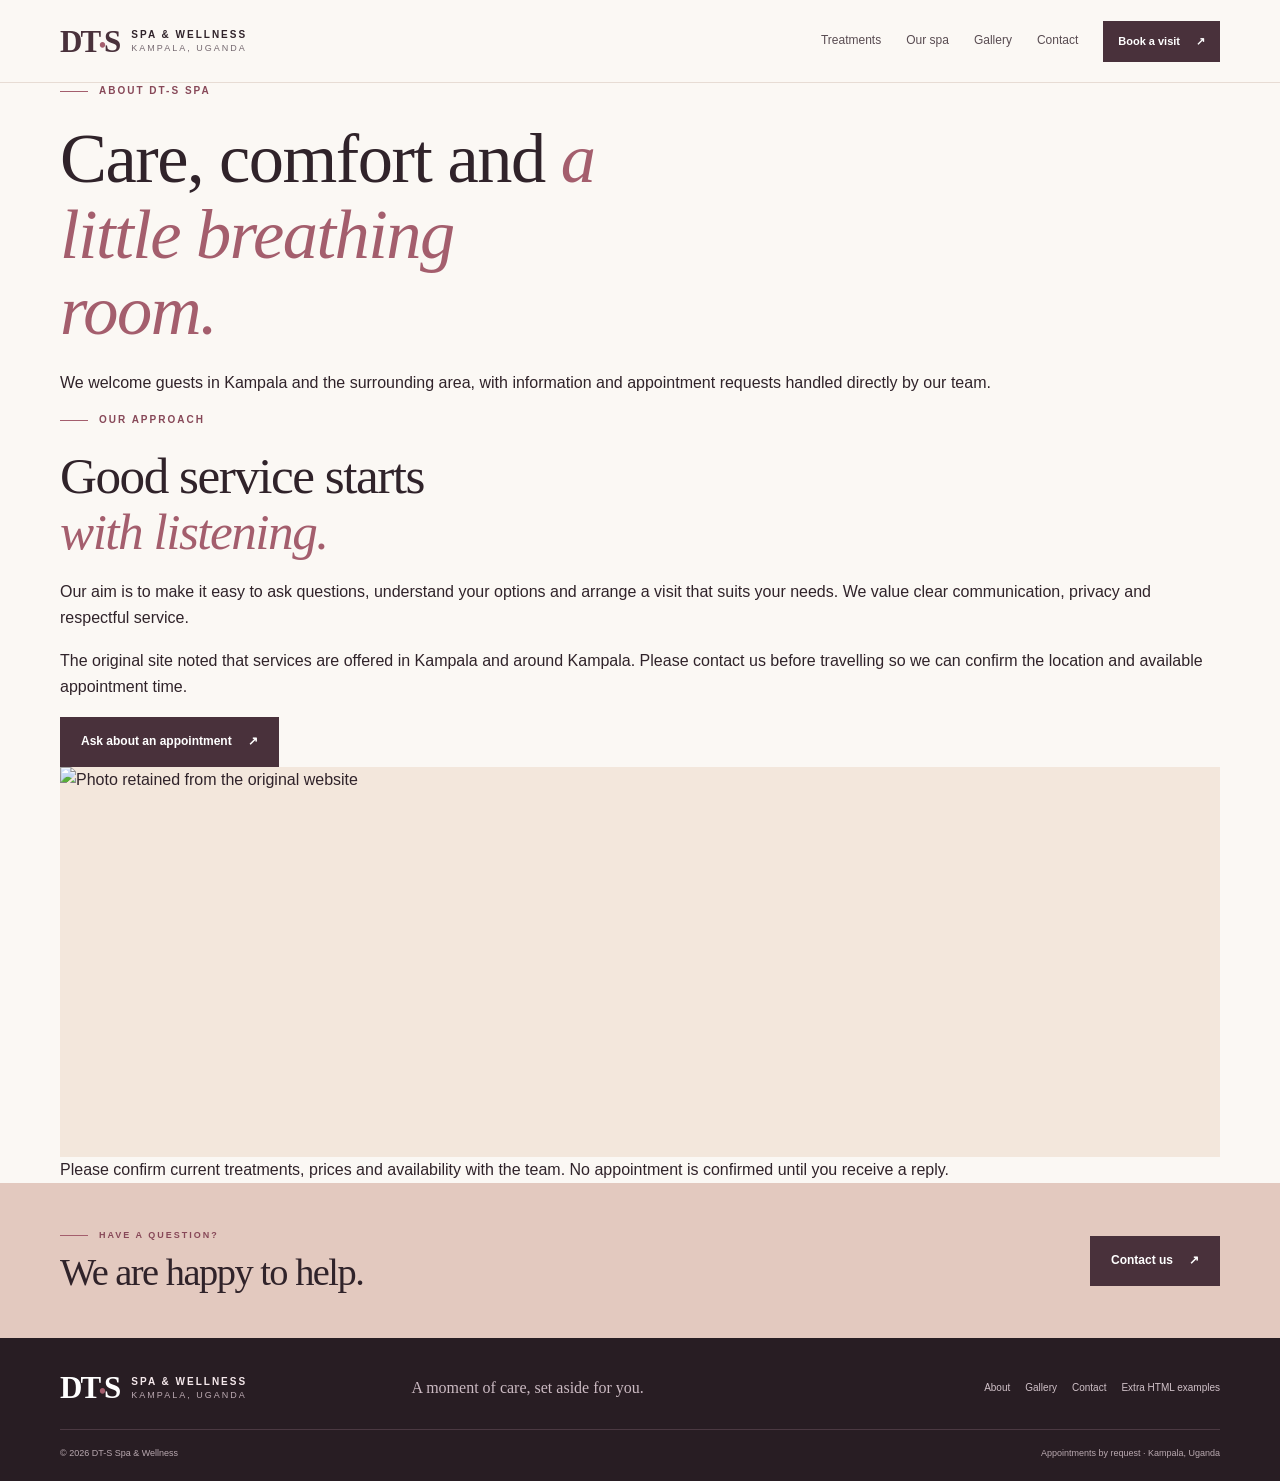
==== about us.html @ f5f5b664 "Add spa about page" ====
<!doctype html>
<html lang="en">
<head>
  <meta charset="utf-8">
  <meta name="viewport" content="width=device-width, initial-scale=1">
  <meta name="description" content="Learn about DT-S Spa & Wellness and our appointment-led approach to massage and body care in Kampala, Uganda.">
  <title>About Us | DT-S Spa & Wellness</title>
  <link rel="stylesheet" href="font.css"><script src="script.js" defer></script>
</head>
<body>
<a class="skip-link" href="#main">Skip to content</a>
<header class="site-header"><div class="container nav-wrap">
  <a class="brand" href="index.html"><span class="brand-mark">DT<span>•</span>S</span><span class="brand-copy"><strong>SPA & WELLNESS</strong><small>KAMPALA, UGANDA</small></span></a>
  <button class="menu-toggle" type="button" aria-expanded="false" aria-controls="primary-nav" aria-label="Open navigation"><span></span><span></span><span></span></button>
  <nav class="primary-nav" id="primary-nav" aria-label="Main navigation"><a href="index.html#treatments">Treatments</a><a href="about%20us.html" aria-current="page">Our spa</a><a href="gallery.html">Gallery</a><a href="contact%20us.html">Contact</a><a class="button button-small button-dark nav-book" href="index.html#booking">Book a visit <span aria-hidden="true">↗</span></a></nav>
</div></header>
<main id="main">
  <section class="page-hero"><div class="container"><p class="eyebrow"><span class="eyebrow-line"></span> ABOUT DT-S SPA</p><h1>Care, comfort and <em>a little breathing room.</em></h1><p>We welcome guests in Kampala and the surrounding area, with information and appointment requests handled directly by our team.</p></div></section>
  <section class="content-section"><div class="container content-grid">
    <div class="content-copy"><p class="eyebrow"><span class="eyebrow-line"></span> OUR APPROACH</p><h2>Good service starts<br><em>with listening.</em></h2><p>Our aim is to make it easy to ask questions, understand your options and arrange a visit that suits your needs. We value clear communication, privacy and respectful service.</p><p>The original site noted that services are offered in Kampala and around Kampala. Please contact us before travelling so we can confirm the location and available appointment time.</p><a class="button button-dark" href="index.html#booking">Ask about an appointment <span aria-hidden="true">↗</span></a></div>
    <div><img src="king.jpg" alt="Photo retained from the original website" style="width:100%;height:390px;object-fit:cover;background:#f3e7dc"><div class="notice-box">Please confirm current treatments, prices and availability with the team. No appointment is confirmed until you receive a reply.</div></div>
  </div></section>
  <section class="contact-band"><div class="container contact-band-inner"><div><p class="eyebrow"><span class="eyebrow-line"></span> HAVE A QUESTION?</p><h2>We are happy to help.</h2></div><a class="button button-dark" href="contact%20us.html">Contact us <span aria-hidden="true">↗</span></a></div></section>
</main>
<footer class="site-footer"><div class="container footer-main"><a class="brand brand-footer" href="index.html"><span class="brand-mark">DT<span>•</span>S</span><span class="brand-copy"><strong>SPA & WELLNESS</strong><small>KAMPALA, UGANDA</small></span></a><p>A moment of care, set aside for you.</p><nav aria-label="Footer navigation"><a href="about%20us.html">About</a><a href="gallery.html">Gallery</a><a href="contact%20us.html">Contact</a><a href="examples.html">Extra HTML examples</a></nav></div><div class="container footer-bottom"><span>© <span data-current-year>2026</span> DT-S Spa & Wellness</span><span>Appointments by request · Kampala, Uganda</span></div></footer>
</body>
</html>
---- font.css ----
:root{--ink:#30232a;--plum:#49313b;--rose:#a45e6d;--sand:#f3e7dc;--paper:#fbf8f4;--white:#fffdfa;--muted:#756970;--line:#e7dcd4;--gold:#c69c6c;--serif:Georgia,"Times New Roman",serif;--sans:Arial,Helvetica,sans-serif}
*{box-sizing:border-box}html{scroll-behavior:smooth;scroll-padding-top:90px}body{margin:0;background:var(--paper);color:var(--ink);font-family:var(--sans);font-size:16px;line-height:1.65}img{display:block;max-width:100%;height:auto}a{color:inherit;text-decoration:none}button,input,select,textarea{font:inherit}a:focus-visible,button:focus-visible,input:focus-visible,select:focus-visible,textarea:focus-visible{outline:3px solid var(--gold);outline-offset:3px}.container{width:min(1160px,calc(100% - 48px));margin:auto}.skip-link{position:absolute;left:12px;top:-60px;z-index:100;background:white;padding:10px 16px}.skip-link:focus{top:12px}
.site-header{position:sticky;top:0;z-index:50;background:rgba(251,248,244,.96);backdrop-filter:blur(14px);border-bottom:1px solid var(--line)}.nav-wrap{height:82px;display:flex;align-items:center;justify-content:space-between;gap:24px}.brand{display:inline-flex;align-items:center;gap:12px;flex-shrink:0}.brand-mark{font:700 31px/1 var(--serif);letter-spacing:-2px;color:var(--plum)}.brand-mark span{color:var(--rose);font-size:20px}.brand-copy{display:flex;flex-direction:column;line-height:1.4}.brand-copy strong{font-size:10px;letter-spacing:2px}.brand-copy small{font-size:9px;letter-spacing:2px;color:var(--muted)}.primary-nav{display:flex;align-items:center;gap:25px}.primary-nav>a:not(.button){font-size:12px;color:#594c52}.primary-nav>a:hover,.text-link:hover,.card-link:hover{color:var(--rose)}
.button{display:inline-flex;align-items:center;justify-content:center;gap:16px;min-height:50px;padding:12px 20px;border:1px solid transparent;font-size:12px;font-weight:700;cursor:pointer;transition:.2s}.button:hover{transform:translateY(-2px)}.button-dark{background:var(--plum);color:white}.button-dark:hover{background:var(--rose)}.button-light{background:white;color:var(--plum)}.button-outline{border-color:#bda9ae;background:transparent;color:var(--plum)}.button-small{min-height:41px;padding:9px 14px;font-size:11px}.button-full{width:100%}.menu-toggle{display:none;background:none;border:0;padding:10px}.menu-toggle span{display:block;width:23px;height:2px;margin:5px;background:var(--plum)}
.section{padding:92px 0}.hero{padding:60px 0 78px;position:relative;overflow:hidden}.hero-grid{display:grid;grid-template-columns:1.02fr .98fr;align-items:center;gap:60px}.eyebrow{display:flex;align-items:center;gap:11px;margin:0 0 20px;font-size:10px;font-weight:bold;letter-spacing:2px;color:#874858}.eyebrow-line{width:28px;height:1px;background:var(--rose)}h1,h2{font-family:var(--serif);font-weight:400;letter-spacing:-1.5px;line-height:1.08}h1{font-size:clamp(46px,5.5vw,73px);max-width:560px;margin:0 0 22px}h1 em,h2 em{color:var(--rose);font-weight:400}h2{font-size:clamp(36px,4vw,54px);margin:0 0 20px}.hero-lead{max-width:480px;color:var(--muted);font-size:14px;line-height:1.9;margin-bottom:28px}.hero-actions{display:flex;align-items:center;flex-wrap:wrap;gap:23px}.text-link{display:inline-flex;align-items:center;gap:9px;font-size:12px;font-weight:bold}.hero-notes{display:flex;flex-wrap:wrap;gap:22px;margin-top:32px;color:var(--muted);font-size:11px}.hero-notes span{display:flex;align-items:center;gap:8px}.note-dot{width:6px;height:6px;border-radius:50%;background:var(--gold)}
.hero-visual{position:relative;max-width:500px;margin-left:auto;width:100%;padding:0 18px 28px 0}.hero-image-frame{height:480px;overflow:hidden;background:var(--sand)}.hero-image-frame img{width:100%;height:100%;object-fit:cover}.hero-stamp{position:absolute;right:0;top:30px;width:105px;height:105px;border-radius:50%;background:var(--rose);color:white;display:flex;flex-direction:column;align-items:center;justify-content:center;line-height:1.2;transform:rotate(7deg)}.stamp-top,.stamp-bottom{font-size:8px;letter-spacing:1.4px}.stamp-symbol{font-size:27px}.image-caption{position:absolute;right:18px;bottom:0;background:var(--paper);padding:11px 15px;font-size:9px;letter-spacing:1.3px}.image-caption span{color:var(--rose);margin-right:8px}.hero-bottom-rule{position:absolute;bottom:35px;left:0;width:18%;height:1px;background:var(--line)}
.intro-strip{background:var(--sand);border-block:1px solid #ecded1}.intro-strip-inner{min-height:64px;display:flex;align-items:center;justify-content:space-between;gap:12px}.intro-strip p{margin:0;font-size:9px;letter-spacing:1.4px;color:#77656d}.intro-strip strong{color:var(--plum)}.strip-separator{color:var(--rose)}
.section-heading{display:flex;align-items:flex-end;justify-content:space-between;gap:35px;margin-bottom:38px}.section-heading .eyebrow{margin-bottom:16px}.section-summary{max-width:350px;color:var(--muted);font-size:12px;line-height:1.9;margin:0 0 5px}.treatment-grid{display:grid;grid-template-columns:repeat(3,1fr);gap:17px}.treatment-card{border:1px solid var(--line);padding:26px;min-height:280px;display:flex;flex-direction:column;transition:transform .2s,box-shadow .2s}.treatment-card:hover{transform:translateY(-4px);box-shadow:0 18px 44px #30232a12}.card-highlight{background:var(--sand);border-color:var(--sand)}.card-top{display:flex;justify-content:space-between;margin-bottom:30px}.card-number{font-size:10px;letter-spacing:1.4px;color:var(--rose)}.card-symbol{font:30px var(--serif);color:var(--rose)}.treatment-card h3{font:400 23px/1.25 var(--serif);margin:0 0 12px}.treatment-card p{font-size:12px;line-height:1.85;color:var(--muted);margin:0 0 20px}.card-link{margin-top:auto;padding-top:13px;border-top:1px solid #bda9ae70;display:flex;justify-content:space-between;gap:10px;font-size:10px;font-weight:bold}.fine-print{font-size:10px;color:#86777d;margin:20px 0 0}
.story-section{background:#f2e7df}.story-grid{display:grid;grid-template-columns:1fr 1fr;align-items:center;gap:75px}.story-photo{position:relative;padding:0 0 24px 24px;max-width:490px}.story-photo:before{content:"";position:absolute;inset:25px 25px 0 0;border:1px solid #cba8a1}.story-photo>img{position:relative;width:100%;height:420px;object-fit:cover}.photo-note{position:absolute;right:-15px;bottom:0;display:flex;align-items:center;gap:12px;padding:13px 16px;background:var(--plum);color:white;font:13px/1.3 var(--serif)}.photo-note-mark{width:39px;height:39px;border:1px solid #c79ea6;border-radius:50%;display:grid;place-items:center;font:10px var(--sans)}.story-copy>p:not(.eyebrow){font-size:12px;line-height:2;color:var(--muted)}.story-copy .button{margin-top:10px}.story-signoff{display:flex;align-items:center;gap:12px;margin-top:30px;font-size:9px;letter-spacing:1.7px;color:#874858}.signoff-rule{width:37px;height:1px;background:var(--rose)}
.compact-heading h2{margin-bottom:0}.preview-gallery{display:grid;grid-template-columns:1.15fr .85fr .85fr;gap:15px}.preview-image{position:relative;height:230px;overflow:hidden;background:var(--sand)}.preview-image-tall{height:290px}.preview-image img{width:100%;height:100%;object-fit:cover;transition:transform .4s}.preview-image:hover img{transform:scale(1.04)}.preview-image:after{content:"";position:absolute;inset:45% 0 0;background:linear-gradient(transparent,#21171d99)}.preview-image span{position:absolute;left:16px;bottom:13px;color:white;z-index:1;font-size:10px}.mobile-link{display:none;margin-top:23px}
.booking-section{background:var(--plum);color:white;position:relative;overflow:hidden}.booking-grid{display:grid;grid-template-columns:.9fr 1.1fr;gap:75px;align-items:start;position:relative;z-index:1}.eyebrow-light{color:#e0b5b7}.eyebrow-light .eyebrow-line{background:#d3a0a9}.booking-copy h2{font-size:clamp(42px,4.2vw,58px)}.booking-copy h2 em{color:#dfb5b2}.booking-copy>p:not(.eyebrow){font-size:12px;line-height:1.9;color:#d6c7cc;max-width:400px}.booking-contact{display:flex;align-items:center;gap:13px;margin-top:30px}.contact-icon{display:grid;place-items:center;border:1px solid #7c626e;width:42px;height:42px;border-radius:50%;color:#e5babe}.booking-contact div{display:flex;flex-direction:column}.booking-contact small{font-size:10px;color:#c5b1b9}.booking-contact a{font:21px var(--serif);margin-top:3px}
.booking-form{padding:27px 29px 23px;background:var(--white);color:var(--ink);box-shadow:0 24px 70px #0002}.form-heading{display:flex;justify-content:space-between;border-bottom:1px solid var(--line);padding-bottom:16px;margin-bottom:20px;font-size:9px;letter-spacing:1.5px;font-weight:bold}.form-step{color:var(--rose)}.booking-form label{display:block;font-size:11px;font-weight:bold;margin-bottom:14px}.booking-form label>span{color:var(--rose)}.booking-form input,.booking-form select,.booking-form textarea{display:block;width:100%;margin-top:7px;background:#fcf9f6;border:1px solid #e8ddd5;border-radius:0;color:var(--ink);padding:11px;font-size:12px;font-weight:400;min-height:43px}.booking-form textarea{resize:vertical;min-height:78px}.booking-form input::placeholder,.booking-form textarea::placeholder{color:#a89ba0}.form-row{display:grid;grid-template-columns:1fr 1fr;gap:13px}.form-note{font-size:10px;color:#897a80;text-align:center;margin:12px 0 0}
.contact-band{background:#e3c9bf;padding:45px 0}.contact-band-inner{display:flex;align-items:center;justify-content:space-between;gap:28px}.contact-band .eyebrow{margin-bottom:9px;font-size:9px}.contact-band h2{font-size:clamp(28px,3vw,39px);margin:0}
.site-footer{background:#281d23;color:#e9dfe2;padding:34px 0 0}.footer-main{display:grid;grid-template-columns:1fr 1fr 1.4fr;align-items:center;gap:25px;padding-bottom:26px}.brand-footer .brand-mark{color:white}.brand-footer .brand-copy strong{color:#f5e8eb}.brand-footer .brand-copy small{color:#bcaab2}.footer-main>p{font:16px var(--serif);color:#cbbac2;margin:0}.footer-main nav{display:flex;flex-wrap:wrap;justify-content:flex-end;gap:15px}.footer-main nav a{font-size:10px;color:#d0c1c8}.footer-bottom{display:flex;justify-content:space-between;gap:18px;border-top:1px solid #4b3942;padding:16px 0 20px;color:#b9a9b0;font-size:9px}
@media(max-width:980px){.primary-nav{gap:15px}.hero-grid{gap:32px}.hero-image-frame{height:420px}.story-grid{gap:40px}.booking-grid{gap:35px}.footer-main{grid-template-columns:1fr 1fr}.footer-main nav{grid-column:1/-1;justify-content:flex-start}.section{padding:75px 0}}
@media(max-width:760px){.container{width:min(100% - 34px,600px)}.nav-wrap{height:72px}.menu-toggle{display:block}.primary-nav{display:none;position:absolute;top:71px;left:0;right:0;padding:18px 22px 22px;background:var(--paper);border-bottom:1px solid var(--line);box-shadow:0 18px 25px #30232a10;align-items:stretch;gap:0;flex-direction:column}.primary-nav.is-open{display:flex}.primary-nav>a:not(.button){padding:11px 0;border-bottom:1px solid var(--line);font-size:13px}.primary-nav .nav-book{margin-top:14px}.hero{padding:42px 0 55px}.hero-grid{grid-template-columns:1fr;gap:35px}.hero-visual{max-width:520px;margin:0 auto;padding-right:12px}.hero-image-frame{height:clamp(280px,78vw,420px)}.hero-stamp{width:88px;height:88px;right:-2px;top:20px}.stamp-symbol{font-size:22px}.hero-bottom-rule{bottom:23px}.intro-strip-inner{flex-wrap:wrap;justify-content:center;padding:17px 0;gap:9px 13px}.intro-strip p{font-size:8px}.section-heading{display:block;margin-bottom:29px}.section-summary{margin-top:18px}.treatment-grid{grid-template-columns:1fr;gap:12px}.treatment-card{min-height:0;padding:22px}.card-top{margin-bottom:17px}.story-grid{grid-template-columns:1fr;gap:42px}.story-photo{max-width:520px;margin-right:14px}.story-photo>img{height:clamp(290px,80vw,420px)}.preview-gallery{grid-template-columns:1fr 1fr;gap:10px}.preview-image{height:210px}.preview-image-tall{grid-column:1/-1;height:260px}.desktop-link{display:none}.mobile-link{display:inline-flex}.booking-grid{grid-template-columns:1fr;gap:28px}.booking-form{padding:23px 19px}.contact-band-inner{align-items:flex-start;flex-direction:column}.contact-band .button{width:100%}.footer-main{grid-template-columns:1fr;gap:17px}.footer-main nav{grid-column:auto;justify-content:flex-start}.footer-bottom{flex-direction:column;gap:5px}}
@media(max-width:420px){h1{font-size:44px}.hero-actions{align-items:flex-start;flex-direction:column;gap:17px}.hero-notes{gap:10px 15px}.gallery-grid{grid-template-columns:1fr}.form-row{grid-template-columns:1fr;gap:0}.intro-strip .strip-separator{display:none}.intro-strip-inner{justify-content:flex-start}.intro-strip p{width:100%}.section{padding:60px 0}}
@media(prefers-reduced-motion:reduce){*,*::before,*::after{scroll-behavior:auto!important;transition:none!important;animation:none!important}}
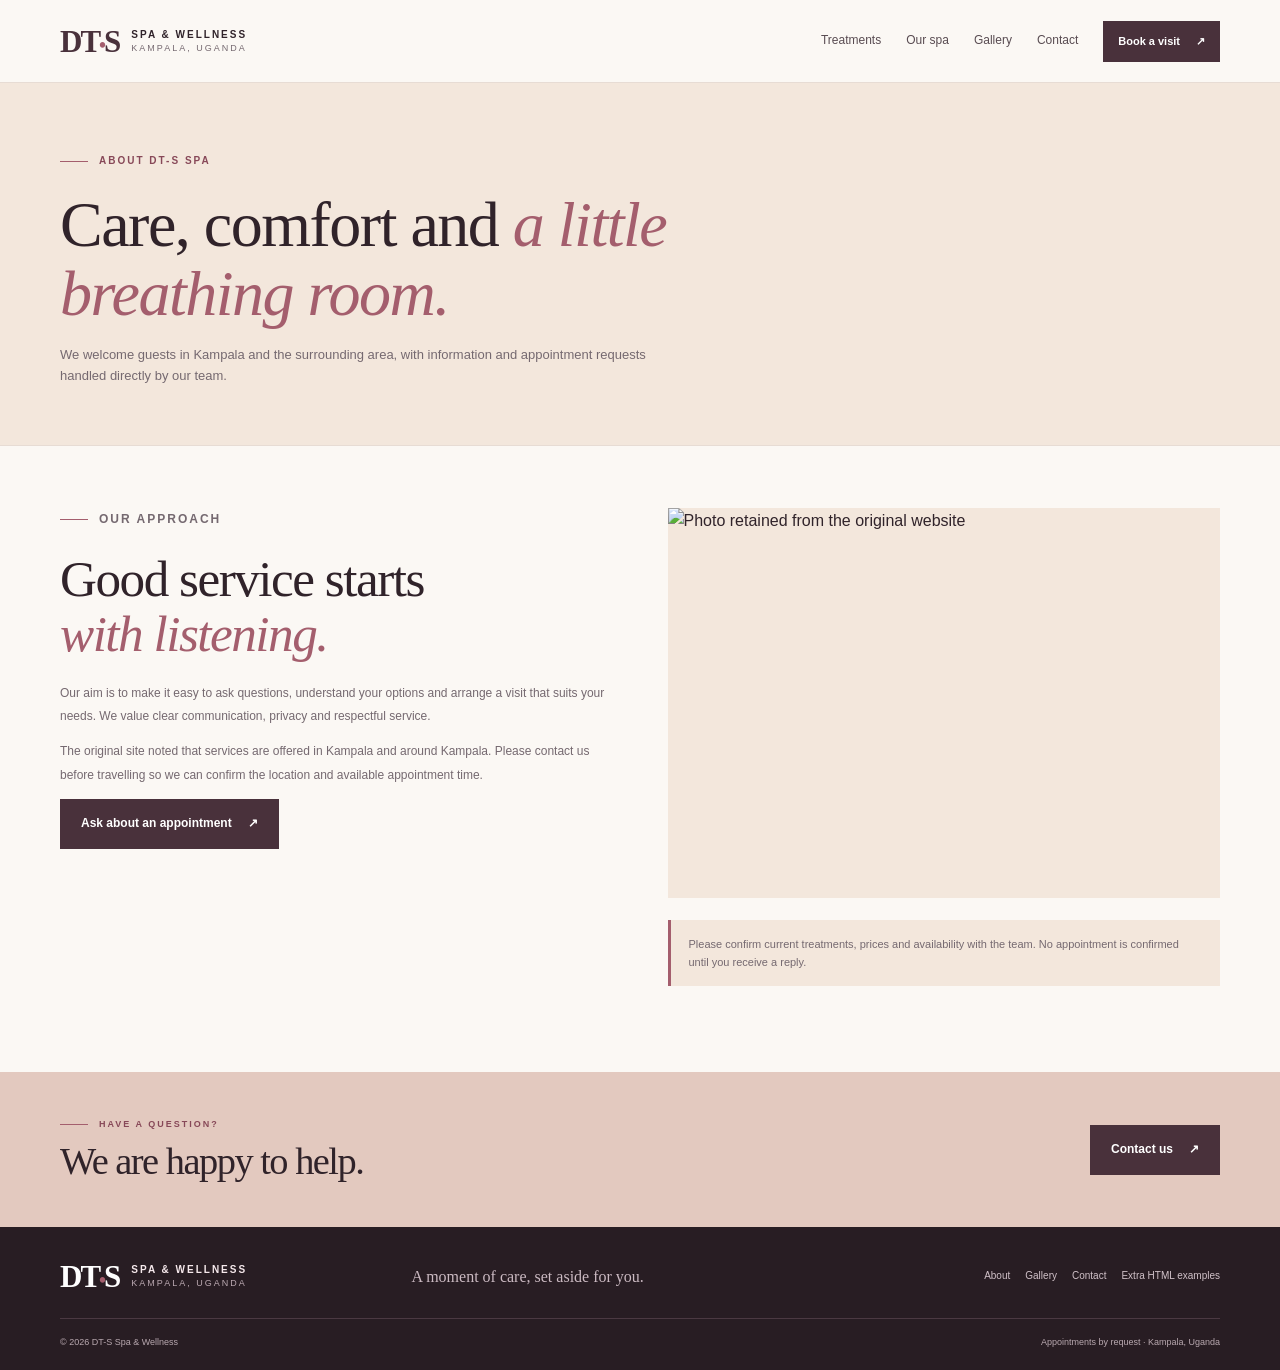
==== commit 917a85ad: "Load shared supporting-page styles" ====
--- a/about us.html
+++ b/about us.html
@@ -5,7 +5,7 @@
   <meta name="viewport" content="width=device-width, initial-scale=1">
   <meta name="description" content="Learn about DT-S Spa & Wellness and our appointment-led approach to massage and body care in Kampala, Uganda.">
   <title>About Us | DT-S Spa & Wellness</title>
-  <link rel="stylesheet" href="font.css"><script src="script.js" defer></script>
+  <link rel="stylesheet" href="font.css"><link rel="stylesheet" href="pages.css"><script src="script.js" defer></script>
 </head>
 <body>
 <a class="skip-link" href="#main">Skip to content</a>
--- a/pages.css
+++ b/pages.css
@@ -0,0 +1,3 @@
+.page-hero{padding:70px 0 58px;background:var(--sand);border-bottom:1px solid var(--line)}.page-hero h1{font-size:clamp(42px,5vw,64px);max-width:760px;margin-bottom:16px}.page-hero p:last-child{max-width:620px;color:var(--muted);font-size:13px;margin:0}.content-section{padding:62px 0 86px}.content-grid{display:grid;grid-template-columns:1fr 1fr;align-items:start;gap:55px}.content-card{padding:28px;border:1px solid var(--line);background:var(--white)}.content-card h2{font-size:30px;letter-spacing:-.6px}.content-card h3{font:400 23px var(--serif)}.content-card p,.content-copy p{font-size:12px;color:var(--muted);line-height:1.95}.detail-list{list-style:none;padding:0;margin:22px 0 0}.detail-list li{padding:14px 0;border-bottom:1px solid var(--line);display:flex;gap:15px;font-size:12px}.detail-list li>span{color:var(--rose);min-width:70px;font-weight:bold}.detail-list a{text-decoration:underline;text-decoration-color:#cba6af;text-underline-offset:3px}.gallery-grid{display:grid;grid-template-columns:repeat(3,1fr);gap:17px}.gallery-item{margin:0;background:var(--white);border:1px solid var(--line)}.gallery-item img{width:100%;height:245px;object-fit:cover}.gallery-item figcaption{padding:11px 14px;font-size:10px;color:var(--muted)}.media-row{margin-top:44px;display:grid;grid-template-columns:1fr 1fr;gap:20px}.media-card{padding:20px;border:1px solid var(--line);background:var(--white)}.media-card h3{font:400 22px var(--serif);margin-bottom:9px}.media-card video,.media-card audio{display:block;width:100%;max-width:100%}.notice-box{border-left:3px solid var(--rose);background:var(--sand);padding:15px 18px;font-size:11px;color:var(--muted);margin-top:22px}.examples-table{border-collapse:collapse;width:100%;margin:17px 0 28px;font-size:12px;background:var(--white)}.examples-table th,.examples-table td{border:1px solid #d8c9c4;padding:9px 12px;text-align:left}.examples-table th{background:var(--plum);color:white}.example-form{display:grid;grid-template-columns:repeat(2,minmax(0,1fr));gap:13px;max-width:680px;padding:23px;border:1px solid var(--line);background:var(--white)}.example-form label{font-size:12px;display:block}.example-form input:not([type=checkbox]):not([type=radio]):not([type=button]):not([type=reset]),.example-form textarea,.example-form select{display:block;width:100%;border:1px solid var(--line);padding:10px;margin-top:5px;background:white}.example-form .wide{grid-column:1/-1}.example-form .check-group{display:flex;gap:16px;flex-wrap:wrap}.example-form .check-group label{display:flex;align-items:center;gap:6px}.example-form .button{min-height:41px}.page-nav{display:flex;flex-wrap:wrap;gap:13px;margin-top:24px}
+@media(max-width:760px){.page-hero{padding:48px 0 42px}.content-section{padding:40px 0 62px}.content-grid{grid-template-columns:1fr;gap:24px}.gallery-grid{grid-template-columns:repeat(2,1fr);gap:11px}.gallery-item img{height:190px}.media-row{grid-template-columns:1fr}.example-form{grid-template-columns:1fr}.example-form .wide{grid-column:auto}}
+@media(max-width:420px){.gallery-grid{grid-template-columns:1fr}.gallery-item img{height:240px}.content-card{padding:21px}}
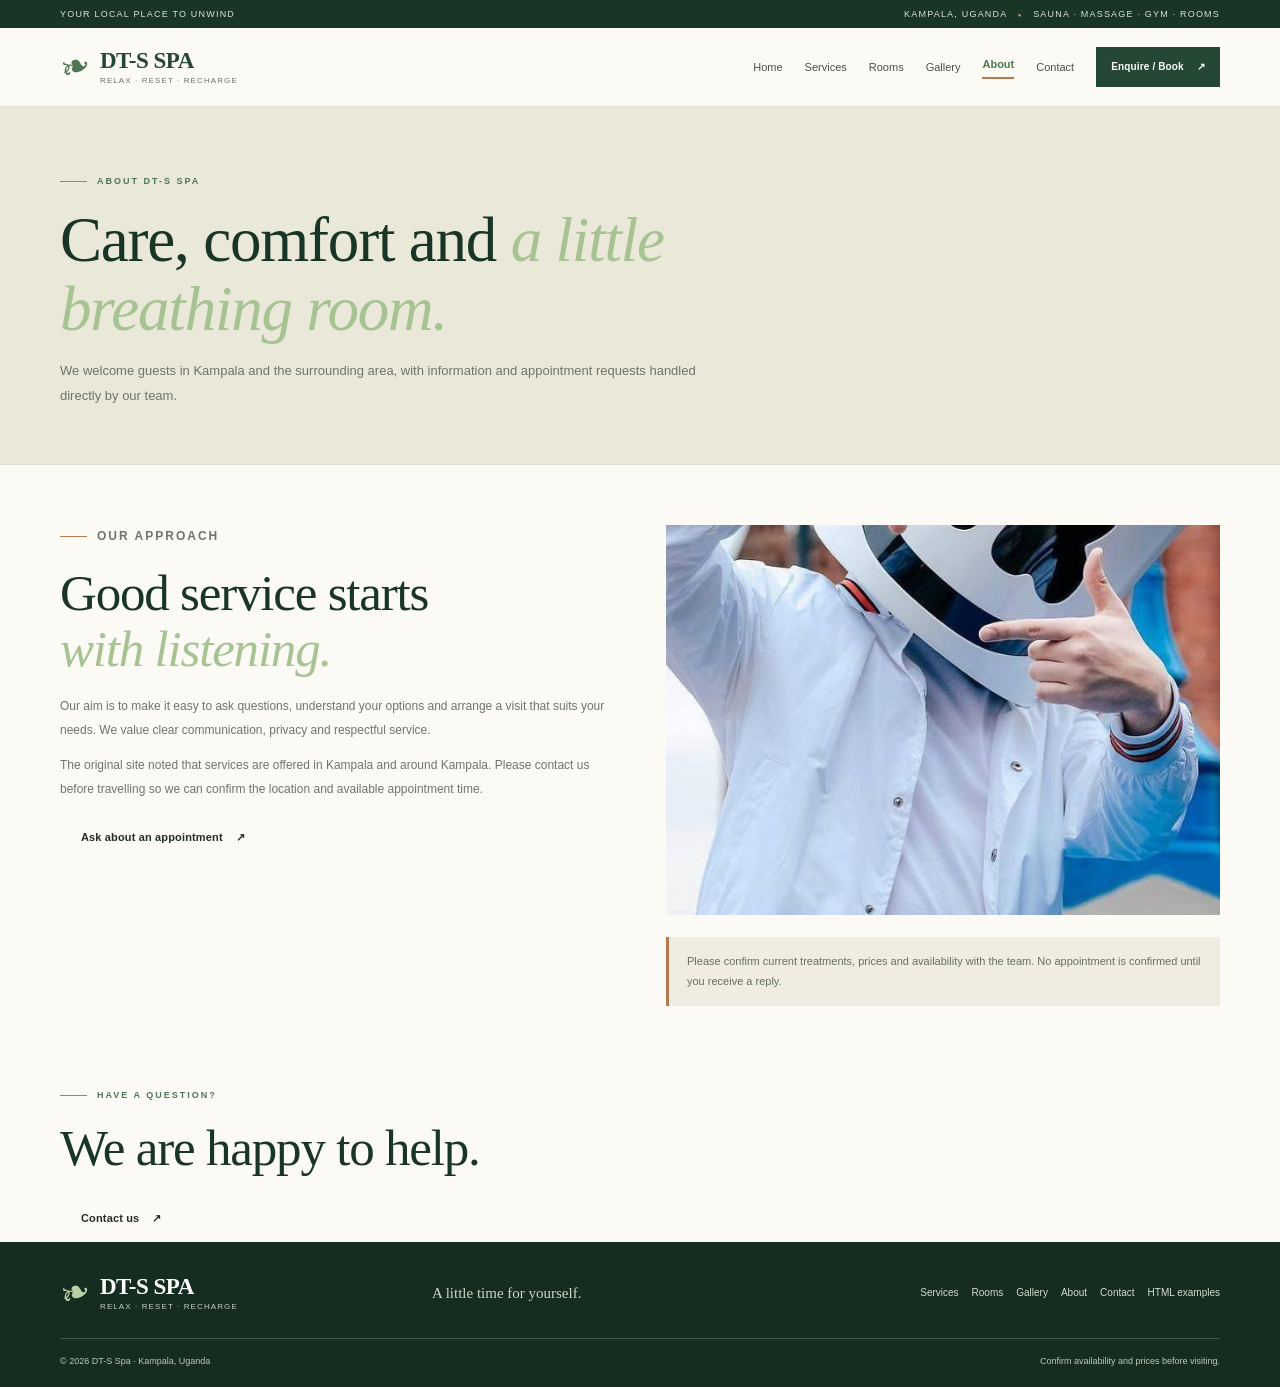
==== commit bbd2caf0: "Align page navigation and footer with DT-S Spa" ====
--- a/about us.html
+++ b/about us.html
@@ -9,10 +9,14 @@
 </head>
 <body>
 <a class="skip-link" href="#main">Skip to content</a>
+<div class="topbar"><div class="container topbar-inner"><span>YOUR LOCAL PLACE TO UNWIND</span><span>KAMPALA, UGANDA <span class="topbar-dot">●</span> SAUNA · MASSAGE · GYM · ROOMS</span></div></div>
 <header class="site-header"><div class="container nav-wrap">
-  <a class="brand" href="index.html"><span class="brand-mark">DT<span>•</span>S</span><span class="brand-copy"><strong>SPA & WELLNESS</strong><small>KAMPALA, UGANDA</small></span></a>
+  <a class="brand" href="index.html" aria-label="DT-S Spa home"><span class="brand-leaf" aria-hidden="true">❧</span><span class="brand-copy"><strong>DT-S SPA</strong><small>RELAX · RESET · RECHARGE</small></span></a>
   <button class="menu-toggle" type="button" aria-expanded="false" aria-controls="primary-nav" aria-label="Open navigation"><span></span><span></span><span></span></button>
-  <nav class="primary-nav" id="primary-nav" aria-label="Main navigation"><a href="index.html#treatments">Treatments</a><a href="about%20us.html" aria-current="page">Our spa</a><a href="gallery.html">Gallery</a><a href="contact%20us.html">Contact</a><a class="button button-small button-dark nav-book" href="index.html#booking">Book a visit <span aria-hidden="true">↗</span></a></nav>
+  <nav class="primary-nav" id="primary-nav" aria-label="Main navigation">
+    <a href="index.html">Home</a><a href="services.html">Services</a><a href="rooms.html">Rooms</a><a href="gallery.html">Gallery</a><a href="about%20us.html" aria-current="page">About</a><a href="contact%20us.html">Contact</a>
+    <a class="button button-small button-green nav-book" href="index.html#booking">Enquire / Book <span aria-hidden="true">↗</span></a>
+  </nav>
 </div></header>
 <main id="main">
   <section class="page-hero"><div class="container"><p class="eyebrow"><span class="eyebrow-line"></span> ABOUT DT-S SPA</p><h1>Care, comfort and <em>a little breathing room.</em></h1><p>We welcome guests in Kampala and the surrounding area, with information and appointment requests handled directly by our team.</p></div></section>
@@ -22,6 +26,10 @@
   </div></section>
   <section class="contact-band"><div class="container contact-band-inner"><div><p class="eyebrow"><span class="eyebrow-line"></span> HAVE A QUESTION?</p><h2>We are happy to help.</h2></div><a class="button button-dark" href="contact%20us.html">Contact us <span aria-hidden="true">↗</span></a></div></section>
 </main>
-<footer class="site-footer"><div class="container footer-main"><a class="brand brand-footer" href="index.html"><span class="brand-mark">DT<span>•</span>S</span><span class="brand-copy"><strong>SPA & WELLNESS</strong><small>KAMPALA, UGANDA</small></span></a><p>A moment of care, set aside for you.</p><nav aria-label="Footer navigation"><a href="about%20us.html">About</a><a href="gallery.html">Gallery</a><a href="contact%20us.html">Contact</a><a href="examples.html">Extra HTML examples</a></nav></div><div class="container footer-bottom"><span>© <span data-current-year>2026</span> DT-S Spa & Wellness</span><span>Appointments by request · Kampala, Uganda</span></div></footer>
+<footer class="site-footer"><div class="container footer-main">
+  <a class="brand brand-footer" href="index.html"><span class="brand-leaf" aria-hidden="true">❧</span><span class="brand-copy"><strong>DT-S SPA</strong><small>RELAX · RESET · RECHARGE</small></span></a>
+  <p>A little time for yourself.</p>
+  <nav aria-label="Footer navigation"><a href="services.html">Services</a><a href="rooms.html">Rooms</a><a href="gallery.html">Gallery</a><a href="about%20us.html">About</a><a href="contact%20us.html">Contact</a><a href="examples.html">HTML examples</a></nav>
+</div><div class="container footer-bottom"><span>© <span data-current-year>2026</span> DT-S Spa · Kampala, Uganda</span><span>Confirm availability and prices before visiting.</span></div></footer>
 </body>
 </html>
--- a/font.css
+++ b/font.css
@@ -1,18 +1,13 @@
-:root{--ink:#30232a;--plum:#49313b;--rose:#a45e6d;--sand:#f3e7dc;--paper:#fbf8f4;--white:#fffdfa;--muted:#756970;--line:#e7dcd4;--gold:#c69c6c;--serif:Georgia,"Times New Roman",serif;--sans:Arial,Helvetica,sans-serif}
-*{box-sizing:border-box}html{scroll-behavior:smooth;scroll-padding-top:90px}body{margin:0;background:var(--paper);color:var(--ink);font-family:var(--sans);font-size:16px;line-height:1.65}img{display:block;max-width:100%;height:auto}a{color:inherit;text-decoration:none}button,input,select,textarea{font:inherit}a:focus-visible,button:focus-visible,input:focus-visible,select:focus-visible,textarea:focus-visible{outline:3px solid var(--gold);outline-offset:3px}.container{width:min(1160px,calc(100% - 48px));margin:auto}.skip-link{position:absolute;left:12px;top:-60px;z-index:100;background:white;padding:10px 16px}.skip-link:focus{top:12px}
-.site-header{position:sticky;top:0;z-index:50;background:rgba(251,248,244,.96);backdrop-filter:blur(14px);border-bottom:1px solid var(--line)}.nav-wrap{height:82px;display:flex;align-items:center;justify-content:space-between;gap:24px}.brand{display:inline-flex;align-items:center;gap:12px;flex-shrink:0}.brand-mark{font:700 31px/1 var(--serif);letter-spacing:-2px;color:var(--plum)}.brand-mark span{color:var(--rose);font-size:20px}.brand-copy{display:flex;flex-direction:column;line-height:1.4}.brand-copy strong{font-size:10px;letter-spacing:2px}.brand-copy small{font-size:9px;letter-spacing:2px;color:var(--muted)}.primary-nav{display:flex;align-items:center;gap:25px}.primary-nav>a:not(.button){font-size:12px;color:#594c52}.primary-nav>a:hover,.text-link:hover,.card-link:hover{color:var(--rose)}
-.button{display:inline-flex;align-items:center;justify-content:center;gap:16px;min-height:50px;padding:12px 20px;border:1px solid transparent;font-size:12px;font-weight:700;cursor:pointer;transition:.2s}.button:hover{transform:translateY(-2px)}.button-dark{background:var(--plum);color:white}.button-dark:hover{background:var(--rose)}.button-light{background:white;color:var(--plum)}.button-outline{border-color:#bda9ae;background:transparent;color:var(--plum)}.button-small{min-height:41px;padding:9px 14px;font-size:11px}.button-full{width:100%}.menu-toggle{display:none;background:none;border:0;padding:10px}.menu-toggle span{display:block;width:23px;height:2px;margin:5px;background:var(--plum)}
-.section{padding:92px 0}.hero{padding:60px 0 78px;position:relative;overflow:hidden}.hero-grid{display:grid;grid-template-columns:1.02fr .98fr;align-items:center;gap:60px}.eyebrow{display:flex;align-items:center;gap:11px;margin:0 0 20px;font-size:10px;font-weight:bold;letter-spacing:2px;color:#874858}.eyebrow-line{width:28px;height:1px;background:var(--rose)}h1,h2{font-family:var(--serif);font-weight:400;letter-spacing:-1.5px;line-height:1.08}h1{font-size:clamp(46px,5.5vw,73px);max-width:560px;margin:0 0 22px}h1 em,h2 em{color:var(--rose);font-weight:400}h2{font-size:clamp(36px,4vw,54px);margin:0 0 20px}.hero-lead{max-width:480px;color:var(--muted);font-size:14px;line-height:1.9;margin-bottom:28px}.hero-actions{display:flex;align-items:center;flex-wrap:wrap;gap:23px}.text-link{display:inline-flex;align-items:center;gap:9px;font-size:12px;font-weight:bold}.hero-notes{display:flex;flex-wrap:wrap;gap:22px;margin-top:32px;color:var(--muted);font-size:11px}.hero-notes span{display:flex;align-items:center;gap:8px}.note-dot{width:6px;height:6px;border-radius:50%;background:var(--gold)}
-.hero-visual{position:relative;max-width:500px;margin-left:auto;width:100%;padding:0 18px 28px 0}.hero-image-frame{height:480px;overflow:hidden;background:var(--sand)}.hero-image-frame img{width:100%;height:100%;object-fit:cover}.hero-stamp{position:absolute;right:0;top:30px;width:105px;height:105px;border-radius:50%;background:var(--rose);color:white;display:flex;flex-direction:column;align-items:center;justify-content:center;line-height:1.2;transform:rotate(7deg)}.stamp-top,.stamp-bottom{font-size:8px;letter-spacing:1.4px}.stamp-symbol{font-size:27px}.image-caption{position:absolute;right:18px;bottom:0;background:var(--paper);padding:11px 15px;font-size:9px;letter-spacing:1.3px}.image-caption span{color:var(--rose);margin-right:8px}.hero-bottom-rule{position:absolute;bottom:35px;left:0;width:18%;height:1px;background:var(--line)}
-.intro-strip{background:var(--sand);border-block:1px solid #ecded1}.intro-strip-inner{min-height:64px;display:flex;align-items:center;justify-content:space-between;gap:12px}.intro-strip p{margin:0;font-size:9px;letter-spacing:1.4px;color:#77656d}.intro-strip strong{color:var(--plum)}.strip-separator{color:var(--rose)}
-.section-heading{display:flex;align-items:flex-end;justify-content:space-between;gap:35px;margin-bottom:38px}.section-heading .eyebrow{margin-bottom:16px}.section-summary{max-width:350px;color:var(--muted);font-size:12px;line-height:1.9;margin:0 0 5px}.treatment-grid{display:grid;grid-template-columns:repeat(3,1fr);gap:17px}.treatment-card{border:1px solid var(--line);padding:26px;min-height:280px;display:flex;flex-direction:column;transition:transform .2s,box-shadow .2s}.treatment-card:hover{transform:translateY(-4px);box-shadow:0 18px 44px #30232a12}.card-highlight{background:var(--sand);border-color:var(--sand)}.card-top{display:flex;justify-content:space-between;margin-bottom:30px}.card-number{font-size:10px;letter-spacing:1.4px;color:var(--rose)}.card-symbol{font:30px var(--serif);color:var(--rose)}.treatment-card h3{font:400 23px/1.25 var(--serif);margin:0 0 12px}.treatment-card p{font-size:12px;line-height:1.85;color:var(--muted);margin:0 0 20px}.card-link{margin-top:auto;padding-top:13px;border-top:1px solid #bda9ae70;display:flex;justify-content:space-between;gap:10px;font-size:10px;font-weight:bold}.fine-print{font-size:10px;color:#86777d;margin:20px 0 0}
-.story-section{background:#f2e7df}.story-grid{display:grid;grid-template-columns:1fr 1fr;align-items:center;gap:75px}.story-photo{position:relative;padding:0 0 24px 24px;max-width:490px}.story-photo:before{content:"";position:absolute;inset:25px 25px 0 0;border:1px solid #cba8a1}.story-photo>img{position:relative;width:100%;height:420px;object-fit:cover}.photo-note{position:absolute;right:-15px;bottom:0;display:flex;align-items:center;gap:12px;padding:13px 16px;background:var(--plum);color:white;font:13px/1.3 var(--serif)}.photo-note-mark{width:39px;height:39px;border:1px solid #c79ea6;border-radius:50%;display:grid;place-items:center;font:10px var(--sans)}.story-copy>p:not(.eyebrow){font-size:12px;line-height:2;color:var(--muted)}.story-copy .button{margin-top:10px}.story-signoff{display:flex;align-items:center;gap:12px;margin-top:30px;font-size:9px;letter-spacing:1.7px;color:#874858}.signoff-rule{width:37px;height:1px;background:var(--rose)}
-.compact-heading h2{margin-bottom:0}.preview-gallery{display:grid;grid-template-columns:1.15fr .85fr .85fr;gap:15px}.preview-image{position:relative;height:230px;overflow:hidden;background:var(--sand)}.preview-image-tall{height:290px}.preview-image img{width:100%;height:100%;object-fit:cover;transition:transform .4s}.preview-image:hover img{transform:scale(1.04)}.preview-image:after{content:"";position:absolute;inset:45% 0 0;background:linear-gradient(transparent,#21171d99)}.preview-image span{position:absolute;left:16px;bottom:13px;color:white;z-index:1;font-size:10px}.mobile-link{display:none;margin-top:23px}
-.booking-section{background:var(--plum);color:white;position:relative;overflow:hidden}.booking-grid{display:grid;grid-template-columns:.9fr 1.1fr;gap:75px;align-items:start;position:relative;z-index:1}.eyebrow-light{color:#e0b5b7}.eyebrow-light .eyebrow-line{background:#d3a0a9}.booking-copy h2{font-size:clamp(42px,4.2vw,58px)}.booking-copy h2 em{color:#dfb5b2}.booking-copy>p:not(.eyebrow){font-size:12px;line-height:1.9;color:#d6c7cc;max-width:400px}.booking-contact{display:flex;align-items:center;gap:13px;margin-top:30px}.contact-icon{display:grid;place-items:center;border:1px solid #7c626e;width:42px;height:42px;border-radius:50%;color:#e5babe}.booking-contact div{display:flex;flex-direction:column}.booking-contact small{font-size:10px;color:#c5b1b9}.booking-contact a{font:21px var(--serif);margin-top:3px}
-.booking-form{padding:27px 29px 23px;background:var(--white);color:var(--ink);box-shadow:0 24px 70px #0002}.form-heading{display:flex;justify-content:space-between;border-bottom:1px solid var(--line);padding-bottom:16px;margin-bottom:20px;font-size:9px;letter-spacing:1.5px;font-weight:bold}.form-step{color:var(--rose)}.booking-form label{display:block;font-size:11px;font-weight:bold;margin-bottom:14px}.booking-form label>span{color:var(--rose)}.booking-form input,.booking-form select,.booking-form textarea{display:block;width:100%;margin-top:7px;background:#fcf9f6;border:1px solid #e8ddd5;border-radius:0;color:var(--ink);padding:11px;font-size:12px;font-weight:400;min-height:43px}.booking-form textarea{resize:vertical;min-height:78px}.booking-form input::placeholder,.booking-form textarea::placeholder{color:#a89ba0}.form-row{display:grid;grid-template-columns:1fr 1fr;gap:13px}.form-note{font-size:10px;color:#897a80;text-align:center;margin:12px 0 0}
-.contact-band{background:#e3c9bf;padding:45px 0}.contact-band-inner{display:flex;align-items:center;justify-content:space-between;gap:28px}.contact-band .eyebrow{margin-bottom:9px;font-size:9px}.contact-band h2{font-size:clamp(28px,3vw,39px);margin:0}
-.site-footer{background:#281d23;color:#e9dfe2;padding:34px 0 0}.footer-main{display:grid;grid-template-columns:1fr 1fr 1.4fr;align-items:center;gap:25px;padding-bottom:26px}.brand-footer .brand-mark{color:white}.brand-footer .brand-copy strong{color:#f5e8eb}.brand-footer .brand-copy small{color:#bcaab2}.footer-main>p{font:16px var(--serif);color:#cbbac2;margin:0}.footer-main nav{display:flex;flex-wrap:wrap;justify-content:flex-end;gap:15px}.footer-main nav a{font-size:10px;color:#d0c1c8}.footer-bottom{display:flex;justify-content:space-between;gap:18px;border-top:1px solid #4b3942;padding:16px 0 20px;color:#b9a9b0;font-size:9px}
-@media(max-width:980px){.primary-nav{gap:15px}.hero-grid{gap:32px}.hero-image-frame{height:420px}.story-grid{gap:40px}.booking-grid{gap:35px}.footer-main{grid-template-columns:1fr 1fr}.footer-main nav{grid-column:1/-1;justify-content:flex-start}.section{padding:75px 0}}
-@media(max-width:760px){.container{width:min(100% - 34px,600px)}.nav-wrap{height:72px}.menu-toggle{display:block}.primary-nav{display:none;position:absolute;top:71px;left:0;right:0;padding:18px 22px 22px;background:var(--paper);border-bottom:1px solid var(--line);box-shadow:0 18px 25px #30232a10;align-items:stretch;gap:0;flex-direction:column}.primary-nav.is-open{display:flex}.primary-nav>a:not(.button){padding:11px 0;border-bottom:1px solid var(--line);font-size:13px}.primary-nav .nav-book{margin-top:14px}.hero{padding:42px 0 55px}.hero-grid{grid-template-columns:1fr;gap:35px}.hero-visual{max-width:520px;margin:0 auto;padding-right:12px}.hero-image-frame{height:clamp(280px,78vw,420px)}.hero-stamp{width:88px;height:88px;right:-2px;top:20px}.stamp-symbol{font-size:22px}.hero-bottom-rule{bottom:23px}.intro-strip-inner{flex-wrap:wrap;justify-content:center;padding:17px 0;gap:9px 13px}.intro-strip p{font-size:8px}.section-heading{display:block;margin-bottom:29px}.section-summary{margin-top:18px}.treatment-grid{grid-template-columns:1fr;gap:12px}.treatment-card{min-height:0;padding:22px}.card-top{margin-bottom:17px}.story-grid{grid-template-columns:1fr;gap:42px}.story-photo{max-width:520px;margin-right:14px}.story-photo>img{height:clamp(290px,80vw,420px)}.preview-gallery{grid-template-columns:1fr 1fr;gap:10px}.preview-image{height:210px}.preview-image-tall{grid-column:1/-1;height:260px}.desktop-link{display:none}.mobile-link{display:inline-flex}.booking-grid{grid-template-columns:1fr;gap:28px}.booking-form{padding:23px 19px}.contact-band-inner{align-items:flex-start;flex-direction:column}.contact-band .button{width:100%}.footer-main{grid-template-columns:1fr;gap:17px}.footer-main nav{grid-column:auto;justify-content:flex-start}.footer-bottom{flex-direction:column;gap:5px}}
-@media(max-width:420px){h1{font-size:44px}.hero-actions{align-items:flex-start;flex-direction:column;gap:17px}.hero-notes{gap:10px 15px}.gallery-grid{grid-template-columns:1fr}.form-row{grid-template-columns:1fr;gap:0}.intro-strip .strip-separator{display:none}.intro-strip-inner{justify-content:flex-start}.intro-strip p{width:100%}.section{padding:60px 0}}
+:root{--forest:#244833;--forest-deep:#183526;--leaf:#4f7652;--sage:#dfe7d4;--cream:#f7f3e9;--paper:#fcfaf5;--sand:#eae0d0;--wood:#b7794e;--clay:#bb7858;--ink:#252c26;--muted:#6f746d;--line:#e2ded3;--white:#fffdf8;--serif:Georgia,"Times New Roman",serif;--sans:Arial,Helvetica,sans-serif;--shadow:0 20px 55px rgba(24,53,38,.1)}
+*{box-sizing:border-box}html{scroll-behavior:smooth;scroll-padding-top:100px}body{margin:0;background:var(--paper);color:var(--ink);font:16px/1.65 var(--sans);-webkit-font-smoothing:antialiased}img{display:block;max-width:100%;height:auto}a{color:inherit;text-decoration:none}button,input,select,textarea{font:inherit}a:focus-visible,button:focus-visible,input:focus-visible,select:focus-visible,textarea:focus-visible{outline:3px solid var(--wood);outline-offset:3px}.container{width:min(1160px,calc(100% - 48px));margin-inline:auto}.skip-link{position:absolute;top:-60px;left:12px;z-index:200;padding:10px 15px;background:white}.skip-link:focus{top:12px}
+.topbar{background:var(--forest-deep);color:#dbe5d4;font-size:9px;letter-spacing:1.2px}.topbar-inner{min-height:28px;display:flex;align-items:center;justify-content:space-between;gap:16px}.topbar-dot{font-size:6px;color:#c79a65;margin:0 7px}.site-header{position:sticky;top:0;z-index:60;background:rgba(252,250,245,.96);backdrop-filter:blur(14px);border-bottom:1px solid var(--line)}.nav-wrap{min-height:78px;display:flex;align-items:center;justify-content:space-between;gap:25px}.brand{display:inline-flex;align-items:center;gap:10px;flex-shrink:0}.brand-leaf{font-size:36px;line-height:1;color:var(--leaf);transform:rotate(-19deg);display:inline-block}.brand-copy{display:flex;flex-direction:column;gap:1px;line-height:1.35}.brand-copy strong{font:700 23px/1.2 var(--serif);letter-spacing:-.5px;color:var(--forest)}.brand-copy small{font-size:8px;letter-spacing:1.1px;color:var(--muted)}.primary-nav{display:flex;align-items:center;gap:22px}.primary-nav>a:not(.button){font-size:11px;color:#475248;white-space:nowrap;transition:color .18s}.primary-nav>a:not(.button):hover,.primary-nav>a[aria-current=page]{color:var(--leaf)}.primary-nav>a[aria-current=page]{font-weight:bold}.primary-nav>a[aria-current=page]:after{content:"";display:block;height:2px;background:var(--wood);margin-top:4px}
+.button{display:inline-flex;align-items:center;justify-content:center;gap:13px;min-height:48px;padding:12px 20px;border:1px solid transparent;font-size:11px;font-weight:bold;letter-spacing:.15px;cursor:pointer;transition:transform .18s,background .18s,border-color .18s}.button:hover{transform:translateY(-2px)}.button-green{background:var(--forest);color:white}.button-green:hover{background:var(--forest-deep)}.button-cream{background:var(--cream);color:var(--forest-deep)}.button-cream:hover{background:white}.button-outline{border-color:#a6b5a0;color:var(--forest);background:transparent}.button-outline:hover{background:var(--sage)}.button-small{min-height:40px;padding:9px 14px;font-size:10px}.button-full{width:100%}.menu-toggle{display:none;border:0;background:transparent;padding:10px}.menu-toggle span{display:block;width:23px;height:2px;margin:5px;background:var(--forest)}
+.section{padding:88px 0}.eyebrow{display:flex;align-items:center;gap:10px;margin:0 0 17px;font-size:9px;font-weight:bold;letter-spacing:2px;color:var(--leaf)}.eyebrow-line{width:27px;height:1px;background:var(--wood)}.eyebrow-light{color:#dae4d2}.eyebrow-light .eyebrow-line{background:#d9b287}h1,h2,h3,p{margin-top:0}h1,h2{font-family:var(--serif);font-weight:400;letter-spacing:-1.2px;line-height:1.1}h1{font-size:clamp(46px,5.3vw,72px);margin:0 0 20px}h1 em,h2 em{color:#a7c293;font-weight:400}h2{font-size:clamp(36px,4vw,51px);color:var(--forest-deep);margin-bottom:18px}.hero-home{min-height:470px;position:relative;display:flex;align-items:center;overflow:hidden;background:var(--forest-deep);padding:68px 0 78px}.hero-background,.hero-shade{position:absolute;inset:0;width:100%;height:100%}.hero-background{object-fit:cover;object-position:center 56%}.hero-shade{background:linear-gradient(90deg,rgba(17,37,24,.91) 0%,rgba(24,53,38,.78) 43%,rgba(24,53,38,.17) 100%)}.hero-inner{position:relative;z-index:2;display:flex;align-items:center;justify-content:space-between;gap:35px}.hero-content{max-width:570px;color:white}.hero-content h1{color:white}.hero-lead{max-width:500px;color:#edf0e6;font-size:14px;line-height:1.9;margin-bottom:25px}.hero-actions{display:flex;align-items:center;flex-wrap:wrap;gap:22px}.hero-text-link{font-size:11px;font-weight:bold;color:#f7f3e9}.hero-text-link:hover{color:#d8c09f}.hero-pills{display:flex;flex-wrap:wrap;align-items:center;gap:12px;margin-top:30px;font-size:10px;letter-spacing:.3px;color:#e1e8db}.hero-pills i{width:4px;height:4px;border-radius:50%;background:#d9b287}.hero-photo-note{align-self:flex-end;display:flex;align-items:center;gap:10px;padding:13px 15px;background:rgba(247,243,233,.93);color:var(--forest);font:12px/1.4 var(--serif);letter-spacing:.5px}.photo-note-mark{width:36px;height:36px;display:grid;place-items:center;border:1px solid #9bb48d;border-radius:50%;font:10px var(--sans);letter-spacing:-.5px}.welcome-strip{background:#f0ecdf;border-bottom:1px solid var(--line)}.welcome-grid{display:grid;grid-template-columns:repeat(3,1fr);padding:20px 0}.welcome-grid>div{display:flex;align-items:center;gap:13px;padding:0 24px;border-right:1px solid #d9d5c8}.welcome-grid>div:first-child{padding-left:0}.welcome-grid>div:last-child{border:0;padding-right:0}.welcome-number{font:23px var(--serif);color:var(--wood)}.welcome-grid strong,.welcome-grid small{display:block}.welcome-grid strong{font-size:11px;color:var(--forest)}.welcome-grid small{font-size:10px;color:var(--muted);line-height:1.5;margin-top:2px}
+.section-heading{display:flex;align-items:flex-end;justify-content:space-between;gap:35px;margin-bottom:36px}.section-heading .eyebrow{margin-bottom:14px}.section-summary{max-width:360px;margin:0 0 4px;color:var(--muted);font-size:12px;line-height:1.9}.services-section{background:var(--paper)}.service-grid{display:grid;grid-template-columns:repeat(4,minmax(0,1fr));gap:17px}.service-card{background:#fffdf8;border:1px solid #e5dfd2;transition:transform .2s,box-shadow .2s;min-width:0}.service-card:hover{transform:translateY(-4px);box-shadow:var(--shadow)}.service-photo{display:block;height:190px;position:relative;overflow:hidden;background:var(--sand)}.service-photo img{width:100%;height:100%;object-fit:cover;transition:transform .4s}.service-card:hover .service-photo img{transform:scale(1.04)}.service-number{position:absolute;left:13px;top:12px;background:rgba(24,53,38,.9);color:white;font-size:9px;padding:5px 8px;letter-spacing:1px}.service-body{padding:20px 18px 18px}.service-kicker{font-size:8px;letter-spacing:1.5px;color:var(--wood);font-weight:bold;margin-bottom:7px}.service-body h3{font:400 24px/1.2 var(--serif);color:var(--forest);margin-bottom:10px}.service-body>p:not(.service-kicker){font-size:11px;line-height:1.85;color:var(--muted);margin-bottom:17px;min-height:60px}.card-link{display:flex;align-items:center;justify-content:space-between;gap:9px;padding-top:12px;border-top:1px solid var(--line);font-size:10px;font-weight:bold;color:var(--forest)}.card-link:hover{color:var(--wood)}.image-disclaimer{font-size:9px;line-height:1.6;color:#88877c;margin:17px 0 0}
+.about-band{background:#e9e8d9}.about-grid{display:grid;grid-template-columns:1fr 1fr;gap:76px;align-items:center}.about-image-wrap{position:relative;padding:0 24px 24px 0}.about-image-wrap:after{content:"";position:absolute;inset:22px 0 0 22px;border:1px solid #9ba98a;z-index:0}.about-image-wrap img{position:relative;z-index:1;width:100%;height:390px;object-fit:cover}.about-image-label{position:absolute;bottom:0;left:22px;z-index:2;background:var(--forest);color:white;padding:12px 15px;font-size:8px;letter-spacing:1.5px}.about-copy>p:not(.eyebrow){color:#626b61;font-size:12px;line-height:2}.about-copy .button{margin-top:8px}.visit-grid{display:grid;grid-template-columns:1fr 1fr;gap:85px;align-items:center}.visit-lead{max-width:440px;color:var(--muted);font-size:12px;line-height:1.95}.visit-checks>div{display:flex;gap:13px;padding:16px 0;border-bottom:1px solid var(--line)}.check-symbol{width:27px;height:27px;flex:none;border-radius:50%;display:grid;place-items:center;background:var(--sage);color:var(--forest);font-size:13px}.visit-checks strong,.visit-checks small{display:block}.visit-checks strong{font-size:12px;color:var(--forest)}.visit-checks small{font-size:10px;line-height:1.6;color:var(--muted);margin-top:3px}.visit-checks .text-link{display:inline-flex;margin-top:20px;font-size:11px;color:var(--forest)}
+.booking-section{position:relative;overflow:hidden;background:var(--forest-deep);color:white}.booking-section:before{content:"";position:absolute;right:-125px;top:-170px;width:420px;height:420px;border:1px solid #ffffff13;border-radius:50%;box-shadow:0 0 0 45px #ffffff07,0 0 0 90px #ffffff05}.booking-grid{display:grid;grid-template-columns:.9fr 1.1fr;align-items:start;gap:70px;position:relative;z-index:1}.booking-copy h2{font-size:clamp(42px,4.2vw,57px);color:white}.booking-copy h2 em{color:#b9d0a8}.booking-copy>p:not(.eyebrow){color:#d7e0d2;max-width:420px;font-size:12px;line-height:1.95}.booking-contact{display:flex;align-items:center;gap:13px;margin-top:29px}.contact-icon{display:grid;place-items:center;width:41px;height:41px;border:1px solid #708876;border-radius:50%;color:#e7d0aa}.booking-contact div{display:flex;flex-direction:column}.booking-contact small{font-size:10px;color:#c2d0bd}.booking-contact strong{font:20px var(--serif);margin:2px 0;color:white}.booking-form{padding:27px 28px 22px;background:var(--white);color:var(--ink);box-shadow:0 25px 60px #0002}.form-heading{display:flex;justify-content:space-between;gap:12px;border-bottom:1px solid var(--line);padding-bottom:15px;margin-bottom:19px;font-size:9px;letter-spacing:1.3px;font-weight:bold}.form-step{color:var(--wood)}.booking-form label{display:block;font-size:10px;font-weight:bold;margin-bottom:13px}.booking-form label>span{color:#9e593c}.booking-form input,.booking-form select,.booking-form textarea{display:block;width:100%;margin-top:6px;background:#fcfaf5;border:1px solid #deded1;border-radius:0;color:var(--ink);padding:11px;font-size:11px;font-weight:400;min-height:42px}.booking-form textarea{resize:vertical;min-height:80px}.booking-form input::placeholder,.booking-form textarea::placeholder{color:#9a9a8d}.form-note{font-size:9px;line-height:1.6;color:#777a70;text-align:center;margin:11px 0 0}.booking-preview{margin-top:18px;padding-top:16px;border-top:1px solid var(--line)}.booking-preview textarea{min-height:130px}.booking-preview[hidden]{display:none}
+.site-footer{background:#152d20;color:#e6ebdf;padding:31px 0 0}.footer-main{display:grid;grid-template-columns:1fr .7fr 1.5fr;align-items:center;gap:25px;padding-bottom:25px}.brand-footer .brand-leaf{color:#b7d0a4}.brand-footer .brand-copy strong{color:white}.brand-footer .brand-copy small{color:#c3cfc0}.footer-main>p{font:15px var(--serif);color:#cbd6c8;margin:0}.footer-main nav{display:flex;flex-wrap:wrap;justify-content:flex-end;gap:13px}.footer-main nav a{font-size:10px;color:#d2dbcf}.footer-main nav a:hover{color:white}.footer-bottom{display:flex;justify-content:space-between;gap:18px;border-top:1px solid #3e5946;padding:15px 0 18px;color:#bdcbbb;font-size:9px}
+@media(max-width:1080px){.primary-nav{gap:14px}.primary-nav>a:not(.button){font-size:10px}.service-photo{height:165px}.service-body{padding:17px 14px}.about-grid,.visit-grid{gap:45px}.booking-grid{gap:40px}}
+@media(max-width:850px){.topbar-inner{font-size:8px}.nav-wrap{min-height:70px}.menu-toggle{display:block;z-index:3}.primary-nav{display:none;position:absolute;top:69px;left:0;right:0;align-items:stretch;gap:0;flex-direction:column;padding:13px 23px 21px;background:var(--paper);border-bottom:1px solid var(--line);box-shadow:0 18px 25px #18352612}.primary-nav.is-open{display:flex}.primary-nav>a:not(.button){padding:11px 0;border-bottom:1px solid var(--line);font-size:12px}.primary-nav>a[aria-current=page]:after{display:none}.primary-nav .nav-book{margin-top:13px}.hero-home{min-height:450px;padding:55px 0}.hero-photo-note{display:none}.welcome-grid{grid-template-columns:1fr;padding:0}.welcome-grid>div,.welcome-grid>div:first-child,.welcome-grid>div:last-child{border-right:0;border-bottom:1px solid #d9d5c8;padding:13px 0}.welcome-grid>div:last-child{border-bottom:0}.welcome-number{min-width:30px}.service-grid{grid-template-columns:repeat(2,minmax(0,1fr))}.service-photo{height:220px}.about-grid,.visit-grid,.booking-grid{grid-template-columns:1fr;gap:35px}.about-image-wrap{max-width:540px}.about-image-wrap img{height:360px}.section{padding:68px 0}.section-heading{display:block}.section-summary{margin-top:16px}.footer-main{grid-template-columns:1fr 1fr}.footer-main nav{grid-column:1/-1;justify-content:flex-start}.booking-grid{gap:28px}}
+@media(max-width:520px){.container{width:calc(100% - 34px)}.topbar-inner{min-height:27px;justify-content:center}.topbar-inner span:first-child{display:none}.brand-leaf{font-size:31px}.brand-copy strong{font-size:21px}.hero-home{min-height:480px;padding:48px 0}.hero-shade{background:linear-gradient(90deg,rgba(17,37,24,.91),rgba(24,53,38,.62))}.hero-content h1{font-size:48px}.hero-lead{font-size:12px}.hero-actions{align-items:flex-start;flex-direction:column;gap:16px}.hero-pills{gap:8px;font-size:9px}.service-grid{grid-template-columns:1fr;gap:14px}.service-card{display:grid;grid-template-columns:43% 57%;align-items:stretch}.service-photo{height:100%;min-height:190px}.service-body{padding:18px 14px}.service-body h3{font-size:22px}.service-body>p:not(.service-kicker){min-height:0;font-size:10px}.service-kicker{font-size:7px}.section{padding:58px 0}.about-image-wrap img{height:300px}.booking-form{padding:22px 17px}.form-row{grid-template-columns:1fr;gap:0}.form-heading{font-size:8px}.contact-band-inner{align-items:flex-start;flex-direction:column}.footer-main{grid-template-columns:1fr;gap:17px}.footer-main nav{grid-column:auto;justify-content:flex-start}.footer-bottom{flex-direction:column;gap:6px}.section-heading h2{font-size:38px}}
 @media(prefers-reduced-motion:reduce){*,*::before,*::after{scroll-behavior:auto!important;transition:none!important;animation:none!important}}
--- a/pages.css
+++ b/pages.css
@@ -1,3 +1,27 @@
-.page-hero{padding:70px 0 58px;background:var(--sand);border-bottom:1px solid var(--line)}.page-hero h1{font-size:clamp(42px,5vw,64px);max-width:760px;margin-bottom:16px}.page-hero p:last-child{max-width:620px;color:var(--muted);font-size:13px;margin:0}.content-section{padding:62px 0 86px}.content-grid{display:grid;grid-template-columns:1fr 1fr;align-items:start;gap:55px}.content-card{padding:28px;border:1px solid var(--line);background:var(--white)}.content-card h2{font-size:30px;letter-spacing:-.6px}.content-card h3{font:400 23px var(--serif)}.content-card p,.content-copy p{font-size:12px;color:var(--muted);line-height:1.95}.detail-list{list-style:none;padding:0;margin:22px 0 0}.detail-list li{padding:14px 0;border-bottom:1px solid var(--line);display:flex;gap:15px;font-size:12px}.detail-list li>span{color:var(--rose);min-width:70px;font-weight:bold}.detail-list a{text-decoration:underline;text-decoration-color:#cba6af;text-underline-offset:3px}.gallery-grid{display:grid;grid-template-columns:repeat(3,1fr);gap:17px}.gallery-item{margin:0;background:var(--white);border:1px solid var(--line)}.gallery-item img{width:100%;height:245px;object-fit:cover}.gallery-item figcaption{padding:11px 14px;font-size:10px;color:var(--muted)}.media-row{margin-top:44px;display:grid;grid-template-columns:1fr 1fr;gap:20px}.media-card{padding:20px;border:1px solid var(--line);background:var(--white)}.media-card h3{font:400 22px var(--serif);margin-bottom:9px}.media-card video,.media-card audio{display:block;width:100%;max-width:100%}.notice-box{border-left:3px solid var(--rose);background:var(--sand);padding:15px 18px;font-size:11px;color:var(--muted);margin-top:22px}.examples-table{border-collapse:collapse;width:100%;margin:17px 0 28px;font-size:12px;background:var(--white)}.examples-table th,.examples-table td{border:1px solid #d8c9c4;padding:9px 12px;text-align:left}.examples-table th{background:var(--plum);color:white}.example-form{display:grid;grid-template-columns:repeat(2,minmax(0,1fr));gap:13px;max-width:680px;padding:23px;border:1px solid var(--line);background:var(--white)}.example-form label{font-size:12px;display:block}.example-form input:not([type=checkbox]):not([type=radio]):not([type=button]):not([type=reset]),.example-form textarea,.example-form select{display:block;width:100%;border:1px solid var(--line);padding:10px;margin-top:5px;background:white}.example-form .wide{grid-column:1/-1}.example-form .check-group{display:flex;gap:16px;flex-wrap:wrap}.example-form .check-group label{display:flex;align-items:center;gap:6px}.example-form .button{min-height:41px}.page-nav{display:flex;flex-wrap:wrap;gap:13px;margin-top:24px}
-@media(max-width:760px){.page-hero{padding:48px 0 42px}.content-section{padding:40px 0 62px}.content-grid{grid-template-columns:1fr;gap:24px}.gallery-grid{grid-template-columns:repeat(2,1fr);gap:11px}.gallery-item img{height:190px}.media-row{grid-template-columns:1fr}.example-form{grid-template-columns:1fr}.example-form .wide{grid-column:auto}}
-@media(max-width:420px){.gallery-grid{grid-template-columns:1fr}.gallery-item img{height:240px}.content-card{padding:21px}}+.page-hero{padding:67px 0 55px;background:#e9e8d9;border-bottom:1px solid var(--line)}.page-hero h1{font-size:clamp(40px,5vw,63px);max-width:780px;margin:0 0 15px;color:var(--forest-deep)}.page-hero p:last-child{max-width:650px;color:var(--muted);font-size:13px;line-height:1.9;margin:0}.content-section{padding:60px 0 82px}.content-grid{display:grid;grid-template-columns:1fr 1fr;align-items:start;gap:52px}.content-card{padding:27px;border:1px solid var(--line);background:var(--white)}.content-card h2{font-size:30px;letter-spacing:-.5px}.content-card h3{font:400 22px var(--serif);color:var(--forest)}.content-card p,.content-copy p{font-size:12px;color:var(--muted);line-height:1.95}.detail-list{list-style:none;padding:0;margin:22px 0 0}.detail-list li{padding:14px 0;border-bottom:1px solid var(--line);display:flex;gap:14px;font-size:12px}.detail-list li>span{color:var(--leaf);min-width:75px;font-weight:bold}.detail-list a{text-decoration:underline;text-decoration-color:#b3c3a9;text-underline-offset:3px}.gallery-grid{display:grid;grid-template-columns:repeat(3,minmax(0,1fr));gap:16px}.gallery-item{margin:0;background:var(--white);border:1px solid var(--line)}.gallery-item img{width:100%;height:230px;object-fit:cover}.gallery-item figcaption{padding:10px 13px;font-size:10px;color:var(--muted)}.media-row{margin-top:44px;display:grid;grid-template-columns:1fr 1fr;gap:20px}.media-card{padding:20px;border:1px solid var(--line);background:var(--white)}.media-card h3{font:400 22px var(--serif);color:var(--forest);margin:0 0 8px}.media-card video,.media-card audio{display:block;width:100%;max-width:100%}.notice-box{border-left:3px solid var(--wood);background:#f0ecdf;padding:15px 18px;font-size:11px;color:#666e62;line-height:1.8;margin-top:22px}.examples-table{border-collapse:collapse;width:100%;margin:17px 0 28px;font-size:12px;background:var(--white)}.examples-table th,.examples-table td{border:1px solid #d8d8c9;padding:9px 12px;text-align:left}.examples-table th{background:var(--forest);color:white}.example-form{display:grid;grid-template-columns:repeat(2,minmax(0,1fr));gap:13px;max-width:690px;padding:23px;border:1px solid var(--line);background:var(--white)}.example-form label{font-size:12px;display:block}.example-form input:not([type=checkbox]):not([type=radio]):not([type=button]):not([type=reset]),.example-form textarea,.example-form select{display:block;width:100%;border:1px solid var(--line);padding:10px;margin-top:5px;background:white}.example-form .wide{grid-column:1/-1}.example-form .check-group{display:flex;gap:16px;flex-wrap:wrap}.example-form .check-group label{display:flex;align-items:center;gap:6px}.example-form .button{min-height:40px}.page-nav{display:flex;flex-wrap:wrap;gap:13px;margin-top:24px}.service-detail-list{display:grid;grid-template-columns:repeat(2,minmax(0,1fr));gap:16px}.service-detail{background:var(--white);border:1px solid var(--line);display:grid;grid-template-columns:40% 60%;min-width:0}.service-detail img{width:100%;height:100%;min-height:220px;object-fit:cover}.service-detail-copy{padding:22px}.service-detail-copy h2{font-size:26px;margin-bottom:10px}.service-detail-copy p{color:var(--muted);font-size:11px;line-height:1.85}.service-detail-copy .card-link{margin-top:14px}.room-feature-grid{display:grid;grid-template-columns:repeat(3,minmax(0,1fr));gap:14px;margin-top:24px}.room-feature{padding:21px;border:1px solid var(--line);background:#f4f1e7}.room-feature .feature-icon{font:26px var(--serif);color:var(--leaf)}.room-feature h3{font:400 20px var(--serif);color:var(--forest);margin:8px 0}.room-feature p{color:var(--muted);font-size:11px;line-height:1.8;margin:0}.source-note{font-size:9px;line-height:1.7;color:#777c70;margin-top:17px}
+@media(max-width:800px){.page-hero{padding:48px 0 42px}.content-section{padding:42px 0 62px}.content-grid{grid-template-columns:1fr;gap:24px}.gallery-grid{grid-template-columns:repeat(2,minmax(0,1fr));gap:11px}.gallery-item img{height:190px}.media-row{grid-template-columns:1fr}.example-form{grid-template-columns:1fr}.example-form .wide{grid-column:auto}.service-detail-list{grid-template-columns:1fr}.room-feature-grid{grid-template-columns:1fr 1fr}}
+@media(max-width:480px){.gallery-grid{grid-template-columns:1fr}.gallery-item img{height:240px}.content-card{padding:21px}.service-detail{grid-template-columns:1fr}.service-detail img{height:190px;min-height:0}.service-detail-copy{padding:19px}.room-feature-grid{grid-template-columns:1fr}}
+
+/* Service menu: straightforward choices, with the natural DT-S palette. */
+.massage-menu-section{padding:72px 0;background:var(--cream);border-block:1px solid var(--line)}
+.massage-menu-grid{display:grid;grid-template-columns:repeat(3,minmax(0,1fr));gap:14px}
+.massage-option{display:flex;flex-direction:column;min-height:248px;padding:22px 21px;background:var(--white);border:1px solid var(--line)}
+.massage-option-featured{background:#edf0e7;border-color:#cbd8c2}
+.massage-option-number{display:block;margin-bottom:21px;color:var(--wood);font-size:10px;font-weight:bold;letter-spacing:1.6px}
+.massage-option h3{font:400 22px/1.25 var(--serif);color:var(--forest-deep);margin:0 0 11px}
+.massage-option p{font-size:12px;line-height:1.8;color:var(--muted);margin:0 0 20px}
+.massage-option .card-link{margin-top:auto}
+.menu-disclaimer{max-width:850px;margin:22px 0 0;padding:13px 16px;border-left:3px solid var(--wood);background:#f0ecdf;color:#62695e;font-size:11px;line-height:1.8}
+.sauna-options-panel{display:grid;grid-template-columns:.95fr 1.05fr;gap:25px;align-items:center;padding:25px;background:#edf0e7;border:1px solid #d7dfcf}
+.sauna-options-panel h3{font:400 24px/1.25 var(--serif);color:var(--forest-deep);margin:0 0 10px}
+.sauna-options-panel p:not(.service-kicker){font-size:12px;line-height:1.8;color:var(--muted);margin:0}
+.sauna-option-list{display:grid;grid-template-columns:1fr 1fr;gap:9px}
+.sauna-option-list a{display:flex;align-items:center;justify-content:space-between;gap:10px;padding:13px 14px;background:var(--white);border:1px solid #dbe1d5;font-size:11px;font-weight:bold}
+.sauna-option-list a:hover{border-color:var(--leaf);color:var(--forest)}
+.service-detail-note{padding:11px 13px;background:#f0ecdf;border-left:2px solid var(--wood);font-size:11px!important;line-height:1.7!important}
+.booking-form [hidden]{display:none!important}
+@media(max-width:900px){.massage-menu-grid{grid-template-columns:repeat(2,minmax(0,1fr))}.sauna-options-panel{grid-template-columns:1fr}}
+@media(max-width:520px){.massage-menu-section{padding:52px 0}.massage-menu-grid{grid-template-columns:1fr}.massage-option{min-height:0;padding:20px}.massage-option-number{margin-bottom:13px}.sauna-options-panel{padding:19px}.sauna-option-list{grid-template-columns:1fr}}
+
+/* Keep service details in a clear reading order, including the sauna options panel. */
+.service-detail-list{grid-template-columns:1fr}
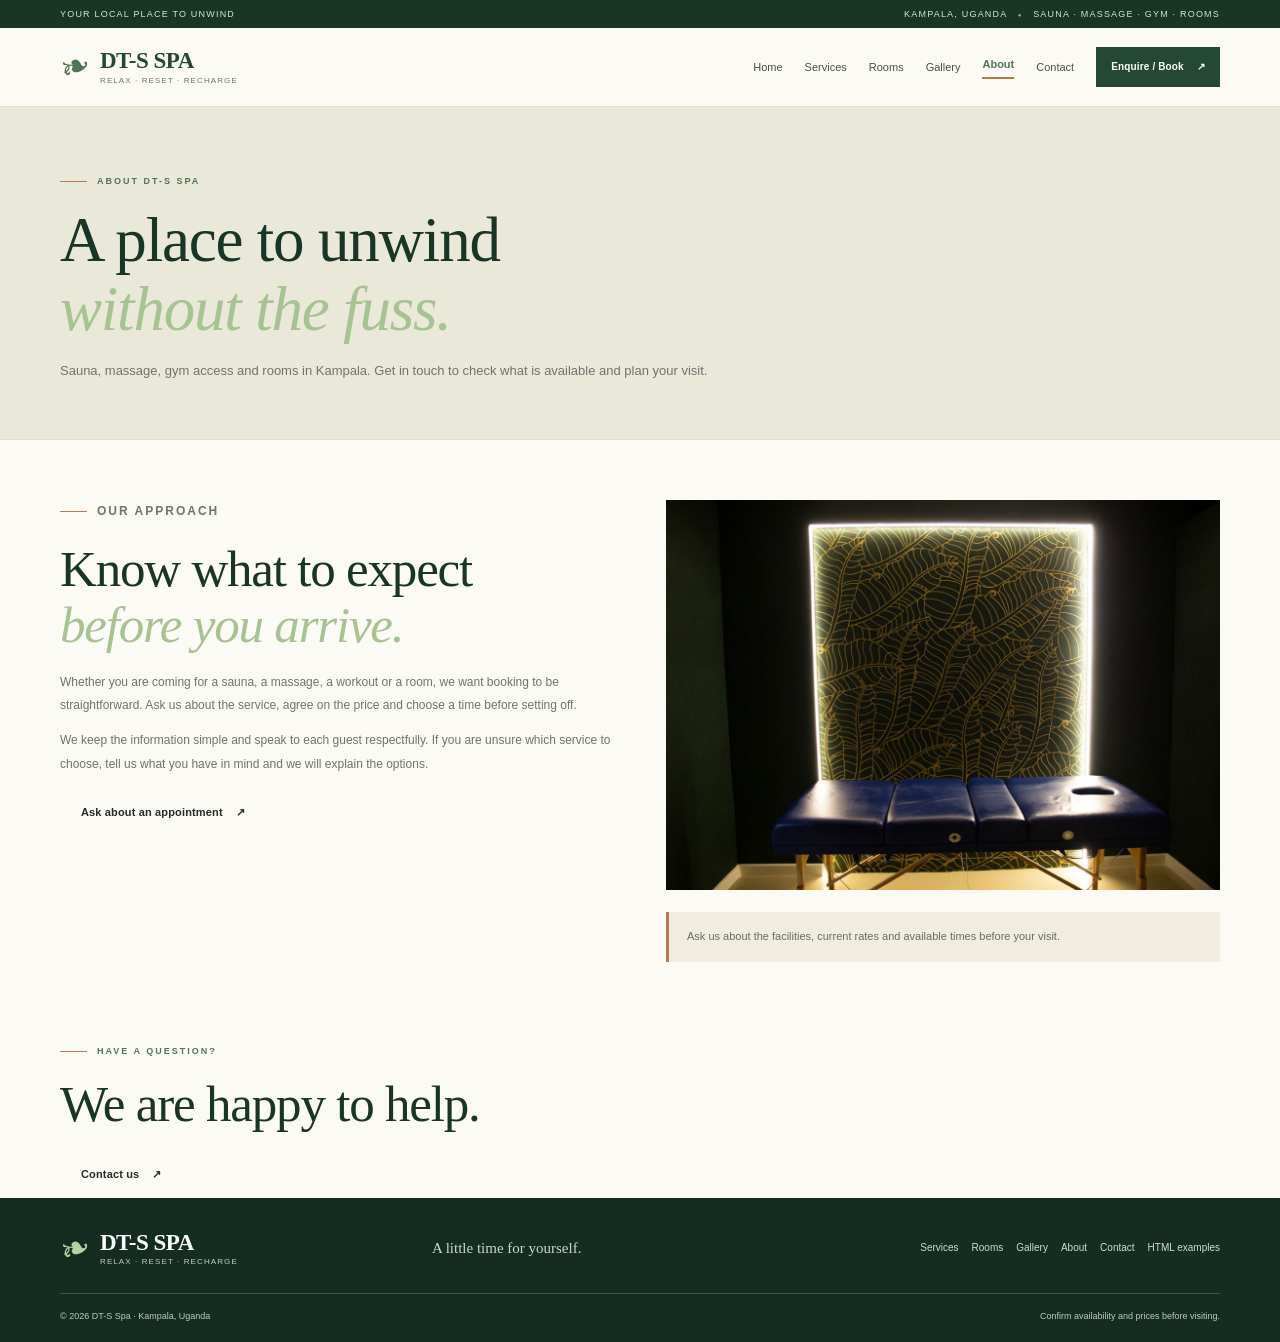
==== commit ace3182d: "Make about page clear and locally grounded" ====
--- a/about us.html
+++ b/about us.html
@@ -3,7 +3,7 @@
 <head>
   <meta charset="utf-8">
   <meta name="viewport" content="width=device-width, initial-scale=1">
-  <meta name="description" content="Learn about DT-S Spa & Wellness and our appointment-led approach to massage and body care in Kampala, Uganda.">
+  <meta name="description" content="Meet DT-S Spa in Kampala, where you can ask about sauna, massage, gym access and rooms.">
   <title>About Us | DT-S Spa & Wellness</title>
   <link rel="stylesheet" href="font.css"><link rel="stylesheet" href="pages.css"><script src="script.js" defer></script>
 </head>
@@ -19,10 +19,10 @@
   </nav>
 </div></header>
 <main id="main">
-  <section class="page-hero"><div class="container"><p class="eyebrow"><span class="eyebrow-line"></span> ABOUT DT-S SPA</p><h1>Care, comfort and <em>a little breathing room.</em></h1><p>We welcome guests in Kampala and the surrounding area, with information and appointment requests handled directly by our team.</p></div></section>
+  <section class="page-hero"><div class="container"><p class="eyebrow"><span class="eyebrow-line"></span> ABOUT DT-S SPA</p><h1>A place to unwind<br><em>without the fuss.</em></h1><p>Sauna, massage, gym access and rooms in Kampala. Get in touch to check what is available and plan your visit.</p></div></section>
   <section class="content-section"><div class="container content-grid">
-    <div class="content-copy"><p class="eyebrow"><span class="eyebrow-line"></span> OUR APPROACH</p><h2>Good service starts<br><em>with listening.</em></h2><p>Our aim is to make it easy to ask questions, understand your options and arrange a visit that suits your needs. We value clear communication, privacy and respectful service.</p><p>The original site noted that services are offered in Kampala and around Kampala. Please contact us before travelling so we can confirm the location and available appointment time.</p><a class="button button-dark" href="index.html#booking">Ask about an appointment <span aria-hidden="true">↗</span></a></div>
-    <div><img src="king.jpg" alt="Photo retained from the original website" style="width:100%;height:390px;object-fit:cover;background:#f3e7dc"><div class="notice-box">Please confirm current treatments, prices and availability with the team. No appointment is confirmed until you receive a reply.</div></div>
+    <div class="content-copy"><p class="eyebrow"><span class="eyebrow-line"></span> OUR APPROACH</p><h2>Know what to expect<br><em>before you arrive.</em></h2><p>Whether you are coming for a sauna, a massage, a workout or a room, we want booking to be straightforward. Ask us about the service, agree on the price and choose a time before setting off.</p><p>We keep the information simple and speak to each guest respectfully. If you are unsure which service to choose, tell us what you have in mind and we will explain the options.</p><a class="button button-dark" href="index.html#booking">Ask about an appointment <span aria-hidden="true">↗</span></a></div>
+    <div><img src="images/spa-detail.jpg" alt="Calm treatment setting with neatly prepared towels" style="width:100%;height:390px;object-fit:cover;background:#eae0d0"><div class="notice-box">Ask us about the facilities, current rates and available times before your visit.</div></div>
   </div></section>
   <section class="contact-band"><div class="container contact-band-inner"><div><p class="eyebrow"><span class="eyebrow-line"></span> HAVE A QUESTION?</p><h2>We are happy to help.</h2></div><a class="button button-dark" href="contact%20us.html">Contact us <span aria-hidden="true">↗</span></a></div></section>
 </main>
